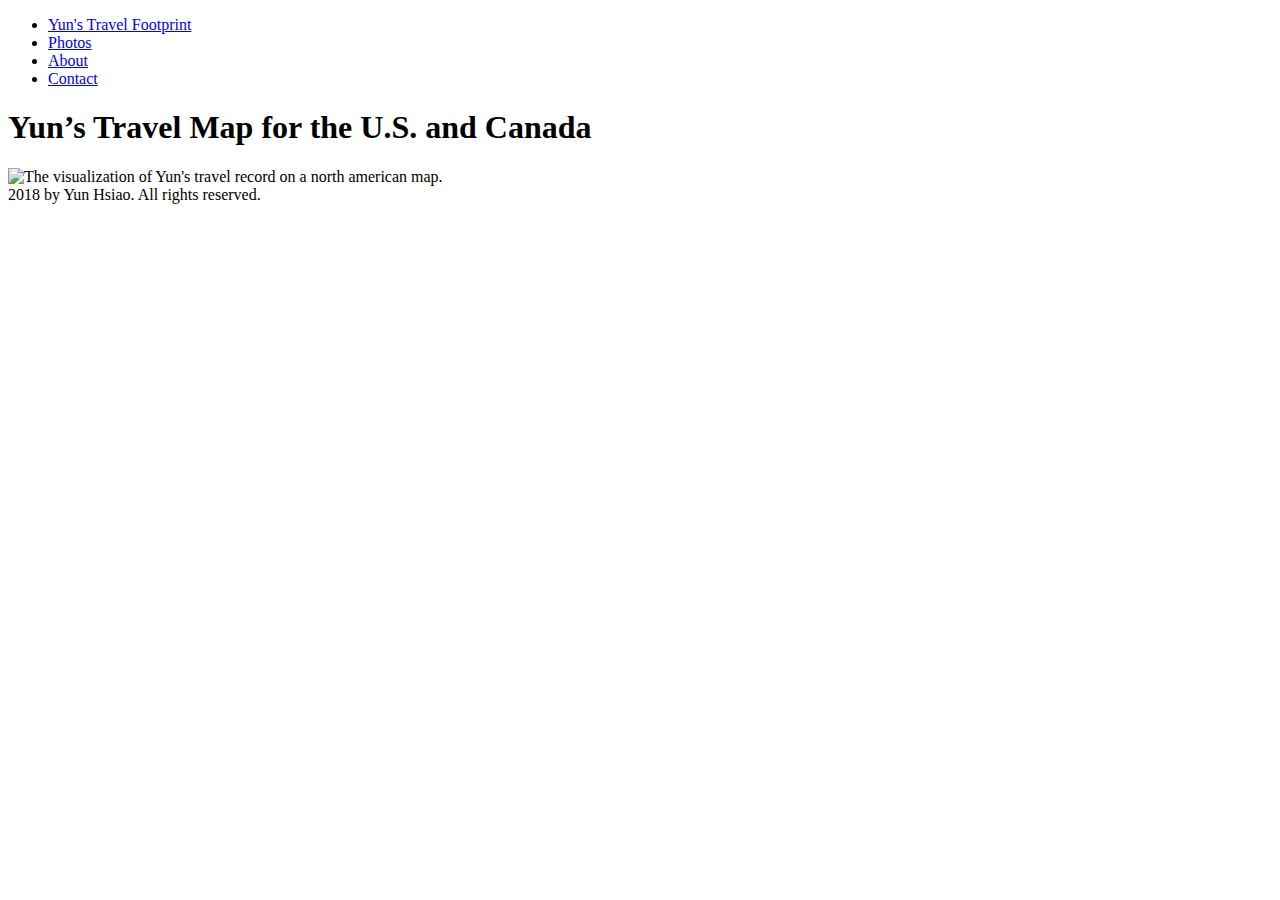
==== index.html @ eecca4a2 "Add files via upload" ====
<!Doctype html>
<html lang="en">
<head>
<meta charset="UTF-8">

<title> Yun’s Travel Map for the U.S. and Canada </title>
<meta name="viewport" content="width=device-width, initial-scale=1">

<link rel="stylesheet" type="text/css" href="css/style.css"> 
<link rel="stylesheet" href="css/lightbox.css">

<link rel="stylesheet" href="https://use.fontawesome.com/releases/v5.3.1/css/all.css" integrity="sha384-mzrmE5qonljUremFsqc01SB46JvROS7bZs3IO2EmfFsd15uHvIt+Y8vEf7N7fWAU" crossorigin="anonymous">

</head>

<body>

        <script src=“https://cdnjs.cloudflare.com/ajax/libs/web-animationes/2.3.1/web-animations.min.js”></script>

        <script src=“https://cdnjs.cloudflare.com/ajax/libs/hammer.js/2.0.8/hammer.min.js “></script>
        <script src=“https://cdnjs.cloudflare.com/ajax/libs/muuri/0.5.3/muuri.min.js”></script>
        
        <script> 
                const grid = new Muuri('.grid', {
                dragEnabled: true
                });
                
                </script>
<header>


    </header>

<main>

    <nav>
                
            <ul class="wrapper">

                <li class="item"><a href = "index.html"><i class="fas fa-suitcase-rolling"></i>Yun's Travel Footprint</a> </li>
                <li class="item"><a href = "photo.html">Photos</a> </li>
                <li class="item"><a href = "about.html">About</a> </li>
                <li class="item"><a href = "contact.html">Contact</a> </li>

            </ul>
      
            </nav>




        <div class="wrapper01">

            <div class="item01">

<h1>Yun’s Travel Map for the U.S. and Canada</h1>
</div>
</div>


<div class="wrapper01">

        <div class="item02">

<img class="travel-map" src="image/The_US_Map.png" alt="The visualization of Yun's travel record on a north american map.">

        </div>
</div>


</main>


<footer>

        <div class="wrapper01">
                <div class="item03">

    2018 by Yun Hsiao. All rights reserved.

    </div>
    </div>

</footer>

</body>
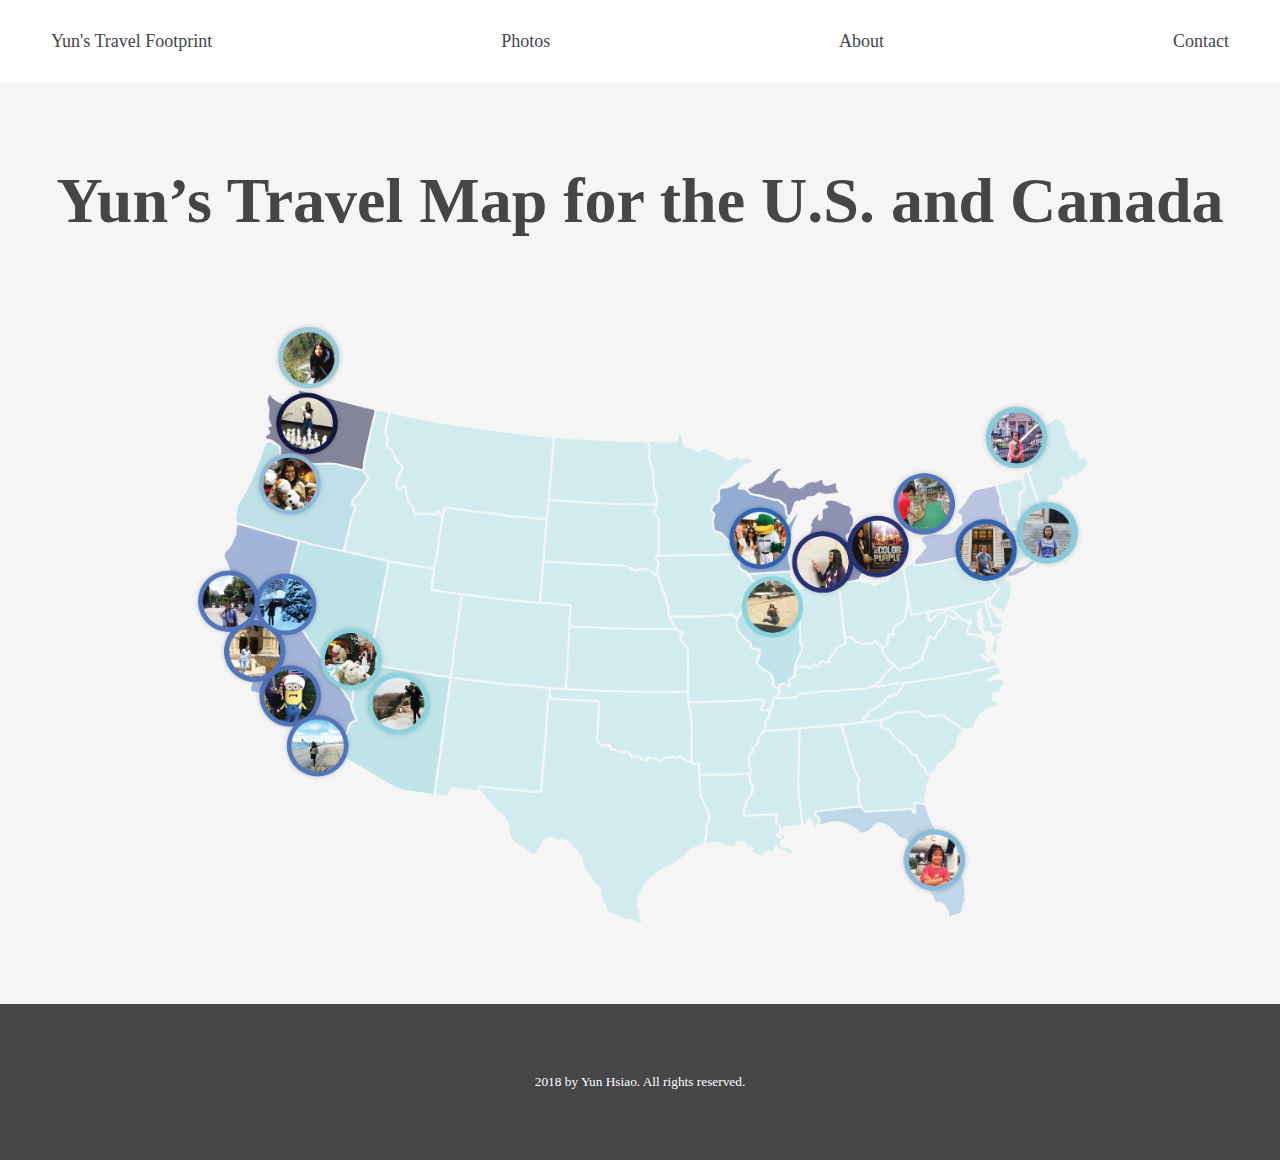
==== commit c0364a07: "Add files via upload" ====
--- a/index.html
+++ b/index.html
@@ -20,7 +20,8 @@
 
         <script src=“https://cdnjs.cloudflare.com/ajax/libs/hammer.js/2.0.8/hammer.min.js “></script>
         <script src=“https://cdnjs.cloudflare.com/ajax/libs/muuri/0.5.3/muuri.min.js”></script>
-        
+        <script src="js/lightbox-plus-jquery.js"></script>
+
         <script> 
                 const grid = new Muuri('.grid', {
                 dragEnabled: true
--- a/css/style.css
+++ b/css/style.css
@@ -0,0 +1,310 @@
+
+
+    body{
+
+        background-color:#f5f5f5;
+        color: #464547;
+        font-family: "Roboto";
+
+      h1{
+        font-size: 5vw;
+        font-family: "Roboto";
+        }
+
+
+     h2{
+       font-size: 2vw;
+       font-family: "Roboto";
+     }
+
+        p{
+            font-size: 1vw;
+            font-family: "Verdana";
+        }
+
+    }
+    
+    body,html {
+        padding: 0pt;
+        margin: 0pt;
+      }
+     
+
+ .fas.fa-suitcase-rolling{
+     color: #464547;
+ }  
+
+    a {
+        text-decoration: none;
+    }
+
+
+    a:link { 
+        color:#464547;
+    }
+
+    a:hover { 
+        color: #464547;
+    }
+    
+    a:visited { 
+        color: #464547;
+    }
+
+    a:active { 
+        color: #dedede;
+    }
+
+
+footer{
+background-color: #464547;
+font-family: "Verdana";
+font-size: 10pt;
+color: white;
+}
+
+
+
+nav{
+width:100%;
+text-align: center;
+background-color: white;
+
+}
+
+nav ul{
+      margin: 0;
+      padding: 0;
+      list-style: none;
+}
+
+
+nav ul li{
+      display: block;
+      padding: 10px 30px;
+      border-bottom: solid 1px #ffffff;
+
+}
+
+
+    .wrapper {
+        background-color: white;
+      }
+      
+
+
+      /* .wrapper .icon {
+        display: none;
+    }
+  
+    */
+
+
+      .item {
+        background-color:white;
+        border: 1px solid white;
+        font-size: 18px;
+        font-family: "Lato";
+        color: #464547;
+      }
+
+
+
+
+      .wrapper01 {
+        display: grid; 
+        grid-column-gap: 20px;
+      }
+      
+      .item01 {
+        display: flex;
+        justify-content: center;
+        align-items: center;
+        color: #464547;
+        min-height: 30px;
+        padding: 3%;
+      }
+
+      .item02 {
+        display: flex;
+        justify-content: center;
+        align-items: center;
+        color: #464547;
+        min-height: 30px;
+        padding: 0pt;
+        padding-bottom: 80px;
+      }
+
+
+      .item03 {
+        background-color:#464547;
+        border: 1px solid #464547;
+        display: flex;
+        justify-content: center;
+        align-items: center;
+        min-height: 100px;
+        padding: 20pt;
+      }
+
+
+ 
+      .travel-map {
+
+        object-fit: contain;
+        width: 70%;
+        height: auto;
+      }
+
+
+      .wrapper02 {
+        display: grid; 
+        grid-template-columns: 1fr 1fr 1fr 1fr; 
+        grid-column-gap: 0;
+        background-color: #f5f5f5;
+      }
+
+
+      .photo-type {
+        object-fit: contain;
+        width: 100%;
+        height: auto;
+      }
+
+
+
+
+
+
+
+
+      .side {
+        object-fit: contain;
+        width:250px;
+        height:250px
+      }
+
+      .content {
+        grid-area: content;
+      }
+
+
+     
+   
+
+
+      .wrapper03 {
+        display: grid; 
+        grid-template-columns: 1fr 2fr;
+        grid-column-gap:0px;
+        grid-template-areas: 
+        "content   sidebar";
+        background-color: #f5f5f5;
+      }
+
+
+
+
+
+
+
+
+      .item04 {
+        display: flex;
+        justify-content: center;
+        align-items: center;
+        line-height: 30pt;
+        min-height: 100px;
+        padding: 0pt;
+        padding-bottom: 80px;
+      }
+
+      .wrapper04 {
+        display: grid; 
+        grid-template-columns: 1fr 1fr; 
+        grid-column-gap: 5px;
+      }
+
+
+      #contact_background { 
+        background: url("../image/contact_background_photo.jpg") no-repeat center fixed; 
+        -webkit-background-size: cover;
+        -moz-background-size: cover;
+        -o-background-size: cover;
+        background-size: cover;
+    }
+
+
+
+
+    @media only screen and (min-width: 600px) {
+
+      nav{
+      padding: 0px;
+      }
+
+      nav ul li{
+       display: inline;
+       border-bottom: solid 0px #ffffff; 
+      }
+
+      .wrapper {
+        display: flex;
+        justify-content: space-between;
+      }
+
+      }
+
+
+
+      @media only screen and (min-width: 1155px) {
+
+        nav{
+          -webkit-flex: 1; /* Safari 6.1+ */
+          -ms-flex: 1; /* IE 10 */ 
+          flex: 1;
+          padding: 0px;
+          text-align: center; 
+        }
+
+        nav ul{
+          padding: 20px;
+          box-sizing: border-box;
+        }
+  
+        nav ul li{
+         display: liline;
+  
+        }
+  
+        }
+
+ 
+
+
+
+    @media screen and (max-width: 600px) {
+        .wrapper03 {
+          display: grid; 
+          grid-template-columns: 1fr;
+          grid-column-gap:0px;
+          grid-template-areas: 
+          "sidebar"
+          "content";
+
+     }
+
+
+
+     @media screen and (orientation: landscape){
+
+      .wrapper03 {
+        display: grid; 
+        grid-template-columns: 1fr 2fr;
+        grid-column-gap:0px;
+        grid-template-areas: 
+        "content   sidebar";
+        background-color: #f5f5f5;
+      }
+
+     }
+
